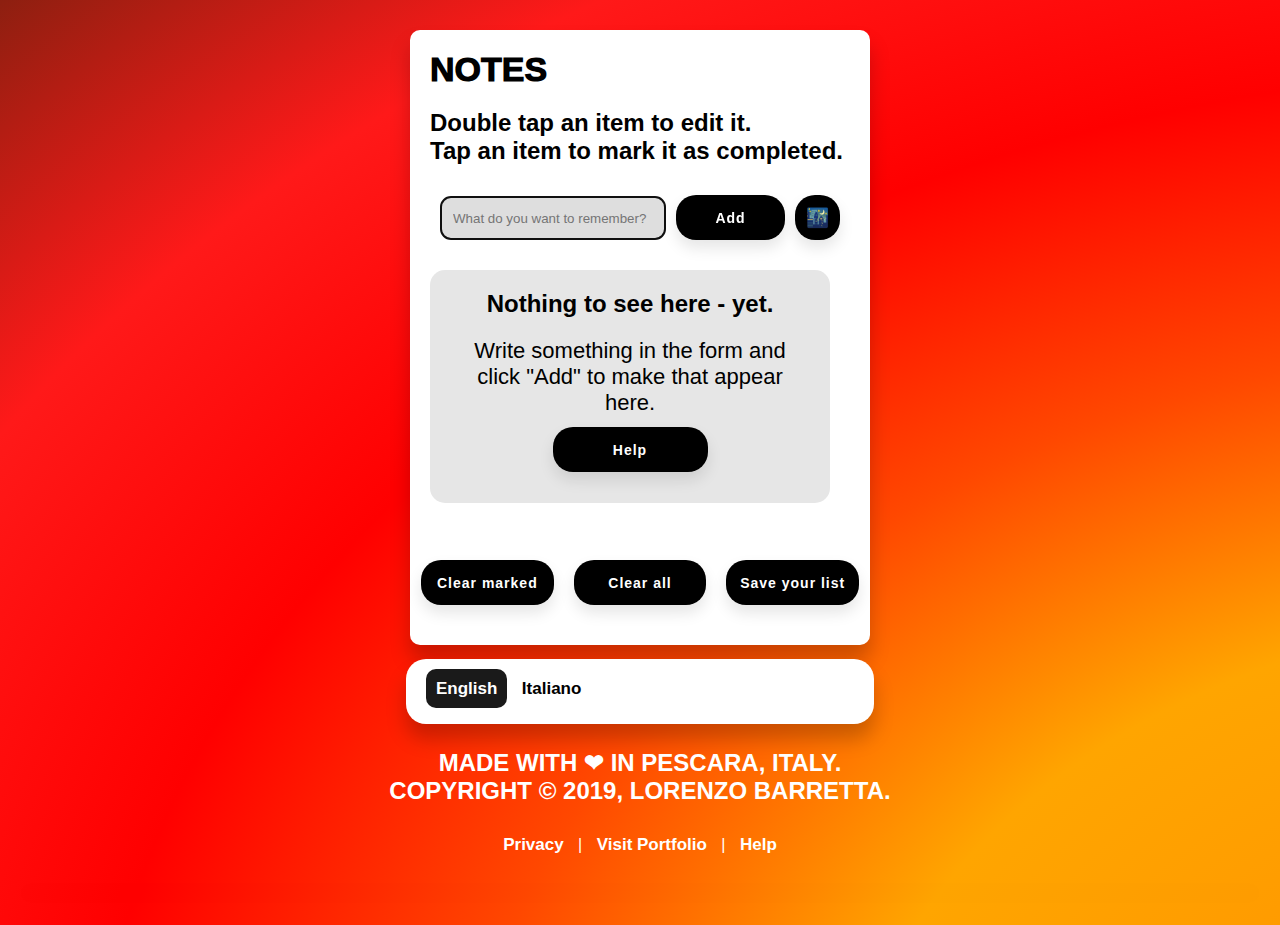
==== index.html @ 24da8c26 "Updating langiage selector." ====
<!DOCTYPE html>
<html lang="en">
    <head>
        <title>
            Notes, by @DevLBD.
        </title>
        <link rel="stylesheet" href="css\style.css">
        <link rel="icon" href="resources\icon.ico">
        <link rel="manifest" href="manifest.json">
        <meta name="description" content="This simple Web App allows you to make a list of things to do and save them to help you remember your commitments.">
        <meta name="author" content="Lorenzo Barretta">
        <meta name="keywords" content="Tasks,Commitments,Lorenzo Barretta,dev.lbd,devlbd,developer,HTML,CSS,JavaScript,Python,Programming,Projects,Google,Chrome">
        <meta name="theme-color" content="red">
        <meta name="viewport" content="width=device-width, height=device-height, initial-scale=0.77, user-scalable=no">
        <meta name="twitter:card" content="summary">
        <meta name="twitter:title" content="Notes, by @DevLBD.">
        <meta name="twitter:description" content="A simple Web App that helps you remember your commitments.">
        <meta name="twitter:creator" content="@DevLBD">
        <meta name="twitter:site" content="@DevLBD">
        <meta property="twitter:image" content="https://devlbd.github.io/mytasks/resources/twttr.png">
        <meta property="og:url" content="https://devlbd.github.io/mytasks/">
        <meta property="og:type" content="website">
        <meta property="og:title" content="Notes, by @DevLBD.">
        <meta property="og:description"content="A simple Web App that helps you remember your commitments.">
        <meta property="og:image" content="https://devlbd.github.io/mytasks/resources/fb.png">
    </head>
    <body link="white" vlink="white" alink="white"> 
        <div class="page">
        <article class="todo-wrapper">
            <h5 class="black">Notes</h5>
            <p class="black">Double tap an item to edit it.<br>Tap an item to mark it as completed.</p>
            <div class="container">
                <br>
                <form name="todo-adder">
                    <input class="form" type="text" autocomplete="off" autofocus maxlength="95" placeholder="What do you want to remember?" id="todo-entry-box"/>
                </form>
                <button id="add-button" class="bt" title="Click to add a task to your list.">Add</button>
                <p>
                    <button class="darkbt" title="Click to enable or disable Dark Mode.">🌃</button>
                </p>
            </div>
            <article class="todos">
                <div class="intro hidden">
                    <p class="black" align="center">Nothing to see here - yet.</p>
                    <p class="description" align="center">Write something in the form and click "Add" to make that appear here.</p>
                    <div class="buttons">
                        <a href="https://devlbd.github.io/mytasks/help">
                            <button class="btmy" title="Click to learn how to use the app in the best way.">Help</button>
                        </a>
                    </div>
                </div>
            <ol id="todo-list">
            </ol>
            </article>
            <br> <br> <br>
            <div class="buttons">
                    <button id="clear-completed-button" class="btmy" title="Press C on your keyboard to delete completed tasks quickly.">Clear marked</button>
                    <p></p>
                    <button id="empty-button" class="btmy" title="Press A on your keyboard to delete your list quickly.">Clear all</button>
                    <p></p>
                    <button id="save-button" class="btmy" title="Press S on your keyboard to save your list quickly.">Save your list</button>
            </div>
        </article> 
        </div>
        <script src='https://cdnjs.cloudflare.com/ajax/libs/jquery/3.3.1/jquery.min.js'></script>
        <script src="js\script.js"></script>
        <script src="js\darkMode.js"></script>
        <script src="js\needsToSave.js"></script>
        <script src="js\langSelectorEng.js"></script>
        <script>
            if ("serviceWorker" in navigator) {
                navigator.serviceWorker.register("/mytasks/sw.js").then(function(){
                    console.log("Good news!");
                    console.log("Service Worker is now registered.");
                });
            }
        </script>
        <br> <br>
        <div class="buttons page">
            <div class="languages" align="center">
                <p class="littlewhite"><a href="https://devlbd.github.io/mytasks" class="active aLanguages" id="langEng">English</a>  <a href="https://devlbd.github.io/mytasks/it" class="aLanguages" id="langIta">Italiano</a></p>
            </div>
            <button class="bell hidden">🔔</button>
        </div>
        <br>
        <h5 class="white"><p align="center">Made with ❤ in Pescara, Italy. <br> Copyright © 2019, Lorenzo Barretta.</p></h5>
        <p class="littlewhite" align="center"><a href="https://devlbd.github.io/mytasks/privacy">Privacy</a> | <a href="https://devlbd.github.io/" target="_blank">Visit Portfolio</a> | <a href="https://devlbd.github.io/mytasks/help">Help</a></p>
        <br>
        <div class="line"></div>
        <div class="buttons">
            <div class="notificationask notshowing hidden">
                <p class="black">Want to enable notifications?</p>
                <p class="description notifs">Enable notifications to remember the exact time you have to do something.</p>
                <div class="container">
                    <button class="btmy" id="enableNotifications">Enable</button> 
                    <p></p>
                    <button class="btmy" id="maybeLater">Maybe Later</button>
                    <p></p>
                    <button id="disableNotifications">❌</button>
                </div>
            </div>
        </div>
    </body>
</html>
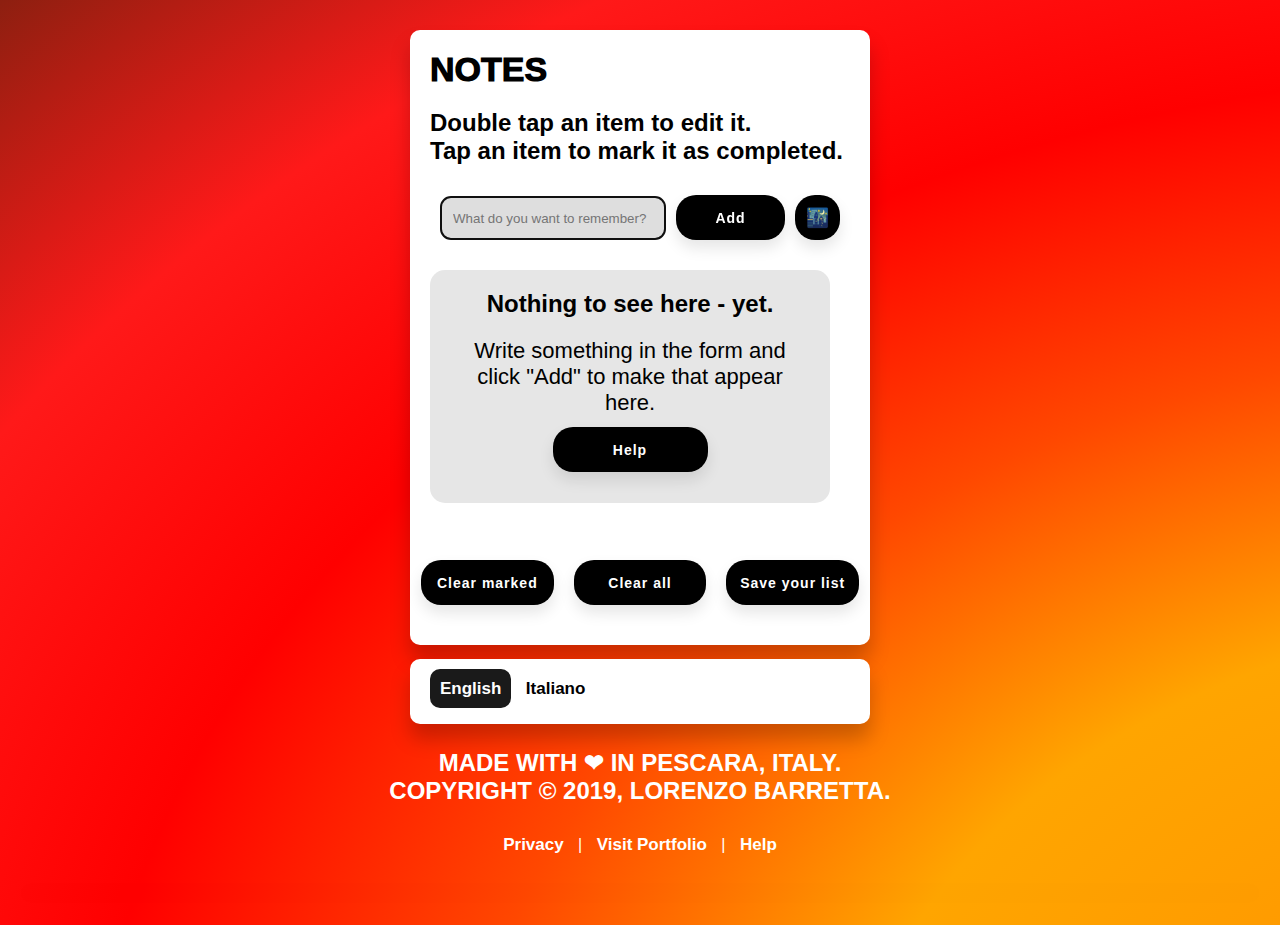
==== commit df96a35c: "Fixes." ====
--- a/index.html
+++ b/index.html
@@ -75,7 +75,7 @@
                 });
             }
         </script>
-        <br> <br>
+        <br> <br> 
         <div class="buttons page">
             <div class="languages" align="center">
                 <p class="littlewhite"><a href="https://devlbd.github.io/mytasks" class="active aLanguages" id="langEng">English</a>  <a href="https://devlbd.github.io/mytasks/it" class="aLanguages" id="langIta">Italiano</a></p>
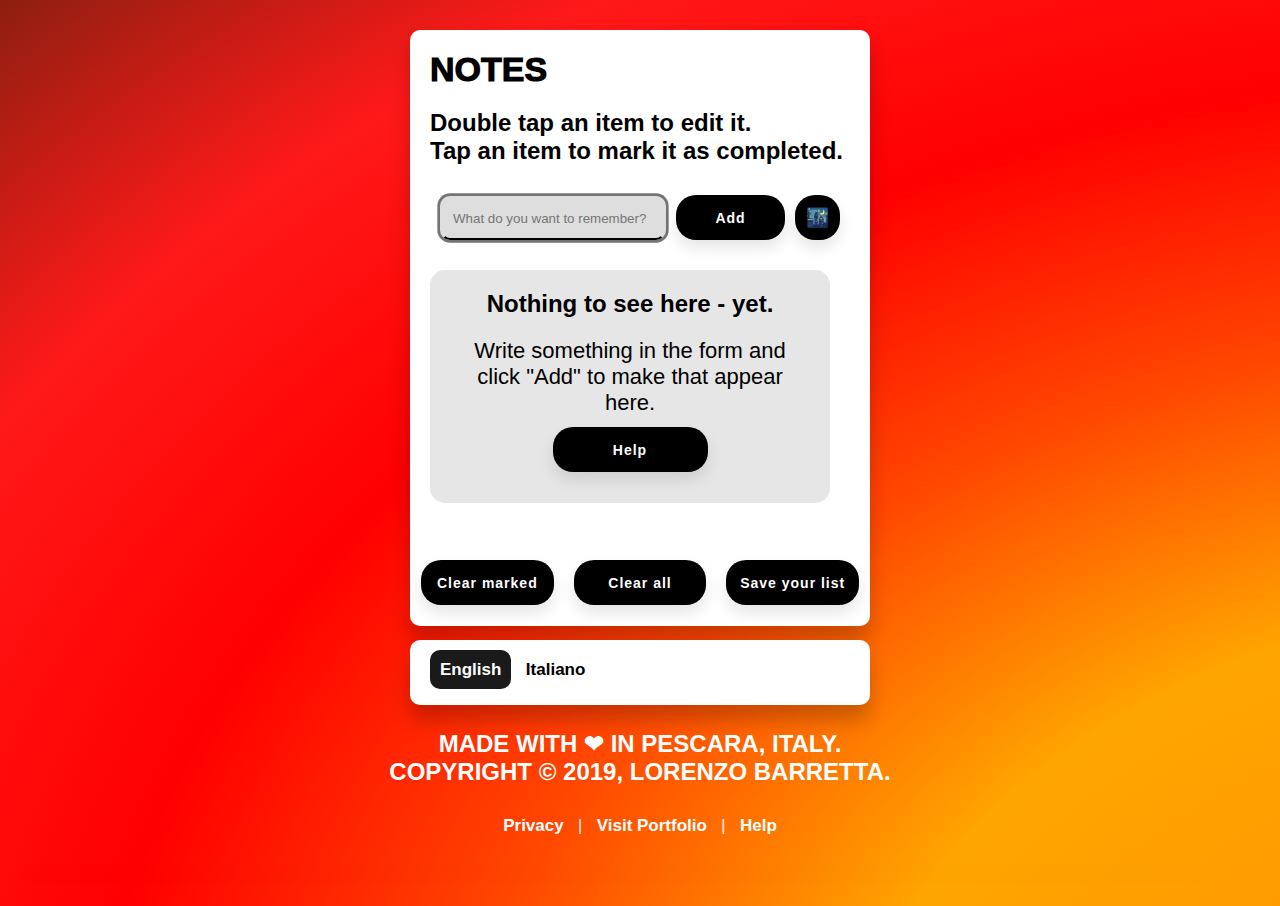
==== commit 7fd2f9e3: "Fixes for Apple devices." ====
--- a/index.html
+++ b/index.html
@@ -7,6 +7,7 @@
         <link rel="stylesheet" href="css\style.css">
         <link rel="icon" href="resources\icon.ico">
         <link rel="manifest" href="manifest.json">
+        <link rel="apple-touch-icon" href="resources\apple.png">
         <meta name="description" content="This simple Web App allows you to make a list of things to do and save them to help you remember your commitments.">
         <meta name="author" content="Lorenzo Barretta">
         <meta name="keywords" content="Tasks,Commitments,Lorenzo Barretta,dev.lbd,devlbd,developer,HTML,CSS,JavaScript,Python,Programming,Projects,Google,Chrome">
